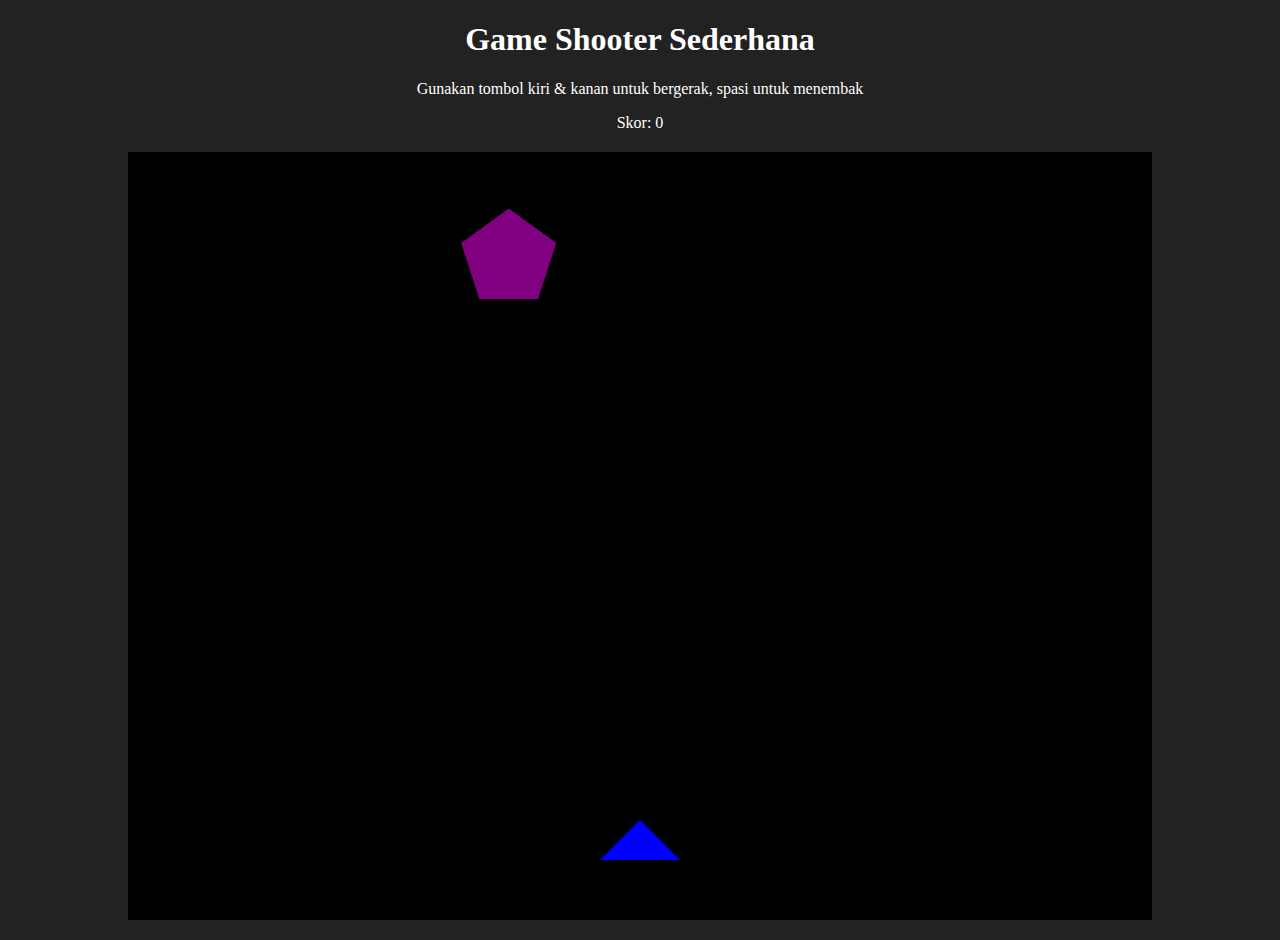
==== TUGAS AKHIR/gameshooter.html @ 0e68f843 "first commit" ====
<!DOCTYPE html>
<html lang="id">
<head>
    <meta charset="UTF-8">
    <meta name="viewport" content="width=device-width, initial-scale=1.0">
    <title>Game Shooter</title>
    <style>
        body {
            text-align: center;
            font-family: poppins;
            background-color: #222;
            color: white;
        }
        canvas {
            background-color: black;
            display: block;
            margin: 20px auto;
        }

    </style>
</head>
<body>
    <h1>Game Shooter Sederhana</h1>
    <p>Gunakan tombol kiri & kanan untuk bergerak, spasi untuk menembak</p>
    <p id="score">Skor: 0</p> <!-- Score Display -->
    <canvas id="gameCanvas" width="1024" height="768"></canvas>
    <script>
        const canvas = document.getElementById("gameCanvas");
        const ctx = canvas.getContext("2d");
        const scoreDisplay = document.getElementById("score");

        let player = {
            x: canvas.width / 2,
            y: canvas.height - 100,
            size: 40,
            speed: 5
        };

        let enemy = {
            x: Math.random() * (canvas.width - 200) + 100,
            y: Math.random() * 100,
            size: 50,
            speed: 2
        };

        let bullets = [];
        let score = 0;
        let keys = {};
        let canShoot = true; // Untuk cooldown tembakan

        window.addEventListener("keydown", (e) => {
            keys[e.code] = true;

            // Tambahkan cooldown untuk tembakan
            if (e.code === "Space" && canShoot) {
                bullets.push({ 
                    x: player.x, 
                    y: player.y - player.size / 2,
                    radius: 7, 
                    speed: 7 
                });
                canShoot = false;
                setTimeout(() => canShoot = true, 200); // Delay 200ms sebelum bisa menembak lagi
            }
        });

        window.addEventListener("keyup", (e) => delete keys[e.code]);

        function update() {
            if (keys["ArrowLeft"] && player.x > 0) {
                player.x -= player.speed;
            }
            if (keys["ArrowRight"] && player.x < canvas.width - player.size) {
                player.x += player.speed;
            }

            bullets.forEach((bullet, index) => {
                bullet.y -= bullet.speed;

                if (
                    bullet.y - bullet.radius < enemy.y + enemy.size &&
                    bullet.x > enemy.x - enemy.size &&
                    bullet.x < enemy.x + enemy.size
                ) {
                    bullets.splice(index, 1);
                    score += 1;
                    scoreDisplay.textContent = "Skor: " + score;

                    enemy.x = Math.random() * (canvas.width - 200) + 100;
                    enemy.y = Math.random() * 100;
                }

                if (bullet.y + bullet.radius < 0) {
                    bullets.splice(index, 1);
                }
            });

            enemy.y += enemy.speed;
            enemy.x += (Math.random() - 0.5) * 2; // Musuh gerak horizontal

            if (enemy.y > canvas.height) {
                enemy.x = Math.random() * (canvas.width - 200) + 100;
                enemy.y = Math.random() * 100;
            }

            // Game Over jika musuh menyentuh player
            if (
                enemy.y + enemy.size > player.y && 
                enemy.x > player.x - player.size &&
                enemy.x < player.x + player.size
            ) {
                alert("Game Over! Skor kamu: " + score);
                document.location.reload();
            }

            draw();
            requestAnimationFrame(update);
        }

        function draw() {
            ctx.clearRect(0, 0, canvas.width, canvas.height);

            ctx.fillStyle = "blue";
            ctx.beginPath();
            ctx.moveTo(player.x, player.y);
            ctx.lineTo(player.x - player.size, player.y + player.size);
            ctx.lineTo(player.x + player.size, player.y + player.size);
            ctx.closePath();
            ctx.fill();

            ctx.fillStyle = "purple";
            ctx.beginPath();
            for (let i = 0; i < 5; i++) {
                let angle = (Math.PI * 2 / 5) * i - Math.PI / 2;
                let x = enemy.x + Math.cos(angle) * enemy.size;
                let y = enemy.y + Math.sin(angle) * enemy.size;
                ctx.lineTo(x, y);
            }
            ctx.closePath();
            ctx.fill();

            ctx.fillStyle = "red";
            bullets.forEach(bullet => {
                ctx.beginPath();
                ctx.arc(bullet.x, bullet.y, bullet.radius, 0, Math.PI * 2);
                ctx.fill();
            });
        }

        update();
    </script>
</body>
</html>
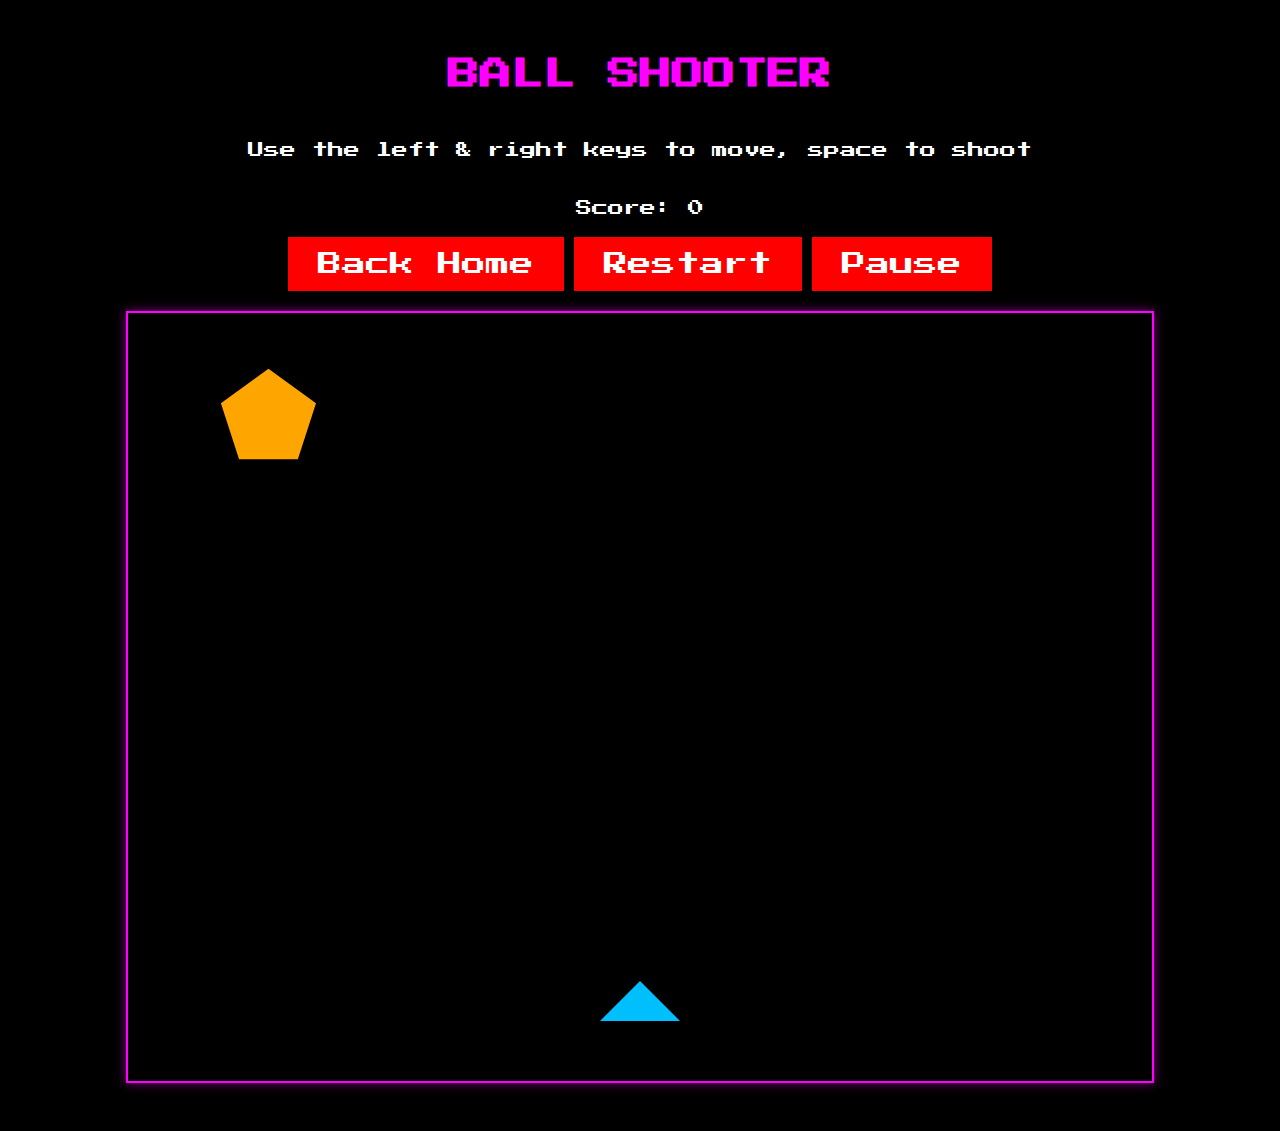
==== commit b47b5e86: "penambahan page start dan gameover" ====
--- a/TUGAS AKHIR/gameshooter.html
+++ b/TUGAS AKHIR/gameshooter.html
@@ -4,30 +4,24 @@
     <meta charset="UTF-8">
     <meta name="viewport" content="width=device-width, initial-scale=1.0">
     <title>Game Shooter</title>
-    <style>
-        body {
-            text-align: center;
-            font-family: poppins;
-            background-color: #222;
-            color: white;
-        }
-        canvas {
-            background-color: black;
-            display: block;
-            margin: 20px auto;
-        }
-
-    </style>
+    <link rel="stylesheet" href="styles.css">
 </head>
 <body>
-    <h1>Game Shooter Sederhana</h1>
-    <p>Gunakan tombol kiri & kanan untuk bergerak, spasi untuk menembak</p>
-    <p id="score">Skor: 0</p> <!-- Score Display -->
+    <h1>BALL SHOOTER</h1>
+    <p>Use the left & right keys to move, space to shoot</p>
+    <p id="score">Score: 0</p> <!-- Score Display -->
+    <div style="display: flex; gap: 10px;">
+        <button type="button" onclick="location.href='pageStart.html'">Back Home</button>
+        <button type="button" onclick="gameshooter.html">Restart</button> <!-- Restart Button -->
+        <button type="button" id="pauseButton">Pause</button> <!-- Pause Button -->
+    </div>
     <canvas id="gameCanvas" width="1024" height="768"></canvas>
+
     <script>
         const canvas = document.getElementById("gameCanvas");
         const ctx = canvas.getContext("2d");
         const scoreDisplay = document.getElementById("score");
+        const pauseButton = document.getElementById("pauseButton");
 
         let player = {
             x: canvas.width / 2,
@@ -46,27 +40,38 @@
         let bullets = [];
         let score = 0;
         let keys = {};
-        let canShoot = true; // Untuk cooldown tembakan
+        let canShoot = true; // For shooting cool down
+        let isPaused = false; // Pause state
 
         window.addEventListener("keydown", (e) => {
             keys[e.code] = true;
 
-            // Tambahkan cooldown untuk tembakan
-            if (e.code === "Space" && canShoot) {
-                bullets.push({ 
-                    x: player.x, 
+            // Add cool down for shooting
+            if (e.code === "Space" && canShoot && !isPaused) {
+                bullets.push({
+                    x: player.x,
                     y: player.y - player.size / 2,
-                    radius: 7, 
-                    speed: 7 
+                    radius: 7,
+                    speed: 7
                 });
                 canShoot = false;
-                setTimeout(() => canShoot = true, 200); // Delay 200ms sebelum bisa menembak lagi
+                setTimeout(() => canShoot = true, 200); // 200ms delay before shooting again
             }
         });
 
         window.addEventListener("keyup", (e) => delete keys[e.code]);
 
+        pauseButton.addEventListener("click", () => {
+            isPaused = !isPaused;
+            pauseButton.textContent = isPaused ? "Resume" : "Pause";
+            if (!isPaused) {
+                update();
+            }
+        });
+
         function update() {
+            if (isPaused) return;
+
             if (keys["ArrowLeft"] && player.x > 0) {
                 player.x -= player.speed;
             }
@@ -79,12 +84,12 @@
 
                 if (
                     bullet.y - bullet.radius < enemy.y + enemy.size &&
-                    bullet.x > enemy.x - enemy.size &&
+                    bullet.x > enemy.x &&
                     bullet.x < enemy.x + enemy.size
                 ) {
                     bullets.splice(index, 1);
                     score += 1;
-                    scoreDisplay.textContent = "Skor: " + score;
+                    scoreDisplay.textContent = "Score: " + score;
 
                     enemy.x = Math.random() * (canvas.width - 200) + 100;
                     enemy.y = Math.random() * 100;
@@ -96,21 +101,25 @@
             });
 
             enemy.y += enemy.speed;
-            enemy.x += (Math.random() - 0.5) * 2; // Musuh gerak horizontal
+            // Keep enemy within canvas bounds
+            if (enemy.x < 0) {
+                enemy.x = 0;
+            } else if (enemy.x > canvas.width - enemy.size) {
+                enemy.x = canvas.width - enemy.size;
+            }
 
             if (enemy.y > canvas.height) {
                 enemy.x = Math.random() * (canvas.width - 200) + 100;
                 enemy.y = Math.random() * 100;
             }
 
-            // Game Over jika musuh menyentuh player
+            // Game Over if enemy touches player
             if (
-                enemy.y + enemy.size > player.y && 
+                enemy.y + enemy.size > player.y &&
                 enemy.x > player.x - player.size &&
                 enemy.x < player.x + player.size
             ) {
-                alert("Game Over! Skor kamu: " + score);
-                document.location.reload();
+                window.location.href = "pagegameover.html"; // Redirect to pageStart.html
             }
 
             draw();
@@ -120,7 +129,8 @@
         function draw() {
             ctx.clearRect(0, 0, canvas.width, canvas.height);
 
-            ctx.fillStyle = "blue";
+            // Draw player
+            ctx.fillStyle = "deepskyblue";
             ctx.beginPath();
             ctx.moveTo(player.x, player.y);
             ctx.lineTo(player.x - player.size, player.y + player.size);
@@ -128,7 +138,8 @@
             ctx.closePath();
             ctx.fill();
 
-            ctx.fillStyle = "purple";
+            // Draw enemy (Pac-Man shape)
+            ctx.fillStyle = "orange";
             ctx.beginPath();
             for (let i = 0; i < 5; i++) {
                 let angle = (Math.PI * 2 / 5) * i - Math.PI / 2;
@@ -139,6 +150,7 @@
             ctx.closePath();
             ctx.fill();
 
+            // Draw bullets
             ctx.fillStyle = "red";
             bullets.forEach(bullet => {
                 ctx.beginPath();
--- a/TUGAS AKHIR/styles.css
+++ b/TUGAS AKHIR/styles.css
@@ -0,0 +1,88 @@
+@import url('https://fonts.googleapis.com/css2?family=Press+Start+2P&display=swap');
+
+* {
+    padding: 0;
+    box-sizing: border-box;
+}
+@keyframes neon {
+    0%, 100% {
+        text-shadow: 
+            0 0 5px #fff, 
+            0 0 10px  #ff00ff,
+            0 0 20px #ff00ff, 
+            0 0 30px #ff00ff, 
+            0 0 40px #ff00ff, 
+            0 0 50px #ff00ff, 
+            0 0 60px #ff00ff;
+    }
+    50% {
+        text-shadow: 
+            0 0 5px #fff, 
+            0 0 10px  #ff00ff,
+            0 0 20px #ff00ff, 
+            0 0 30px #ff00ff, 
+            0 0 40px #ff00ff, 
+            0 0 50px #ff00ff, 
+            0 0 60px #ff00ff;
+    }
+}
+
+h1, h2, h3, h4, h5, h6 {
+    margin: 10dp;
+    animation: neon 1.5s infinite alternate;
+}
+
+
+body {
+    text-align: center;
+    font-family: 'Press Start 2P', cursive;
+    background-color: #000;
+    color: #fff;
+    line-height: 1.6;
+    min-height: 100vh;
+    display: flex;
+    flex-direction: column;
+    justify-content: center;
+    align-items: center;
+    padding: 20px;
+}
+
+button {
+    font-family: 'Press Start 2P', cursive;
+    background-color: #ff0000;
+    color: white;
+    border: none;
+    padding: 15px 30px;
+    font-size: 1.5em;
+    cursor: pointer;
+    transition: background-color 0.3s;
+}
+button:hover {
+    background-color: #cc0000;
+}
+
+h1, h2, h3, h4, h5, h6 {
+    font-family: 'Press Start 2P', cursive;
+    color: #ff00ff; /* Bright magenta color */
+    animation: neon 1.5s infinite alternate;
+}
+
+canvas {
+    background-color: #000;
+    display: block;
+    margin: 20px auto;
+    border: 2px solid #ff00ff; /* Bright magenta color */
+    border-radius: 0; /* No border radius for a more pixelated look */
+    box-shadow: 0 0 10px rgba(255, 0, 255, 0.5); /* Magenta shadow */
+}
+
+@media (max-width: 768px) {
+    body {
+        padding: 10px;
+    }
+
+    canvas {
+        width: 90%;
+        height: auto;
+    }
+}
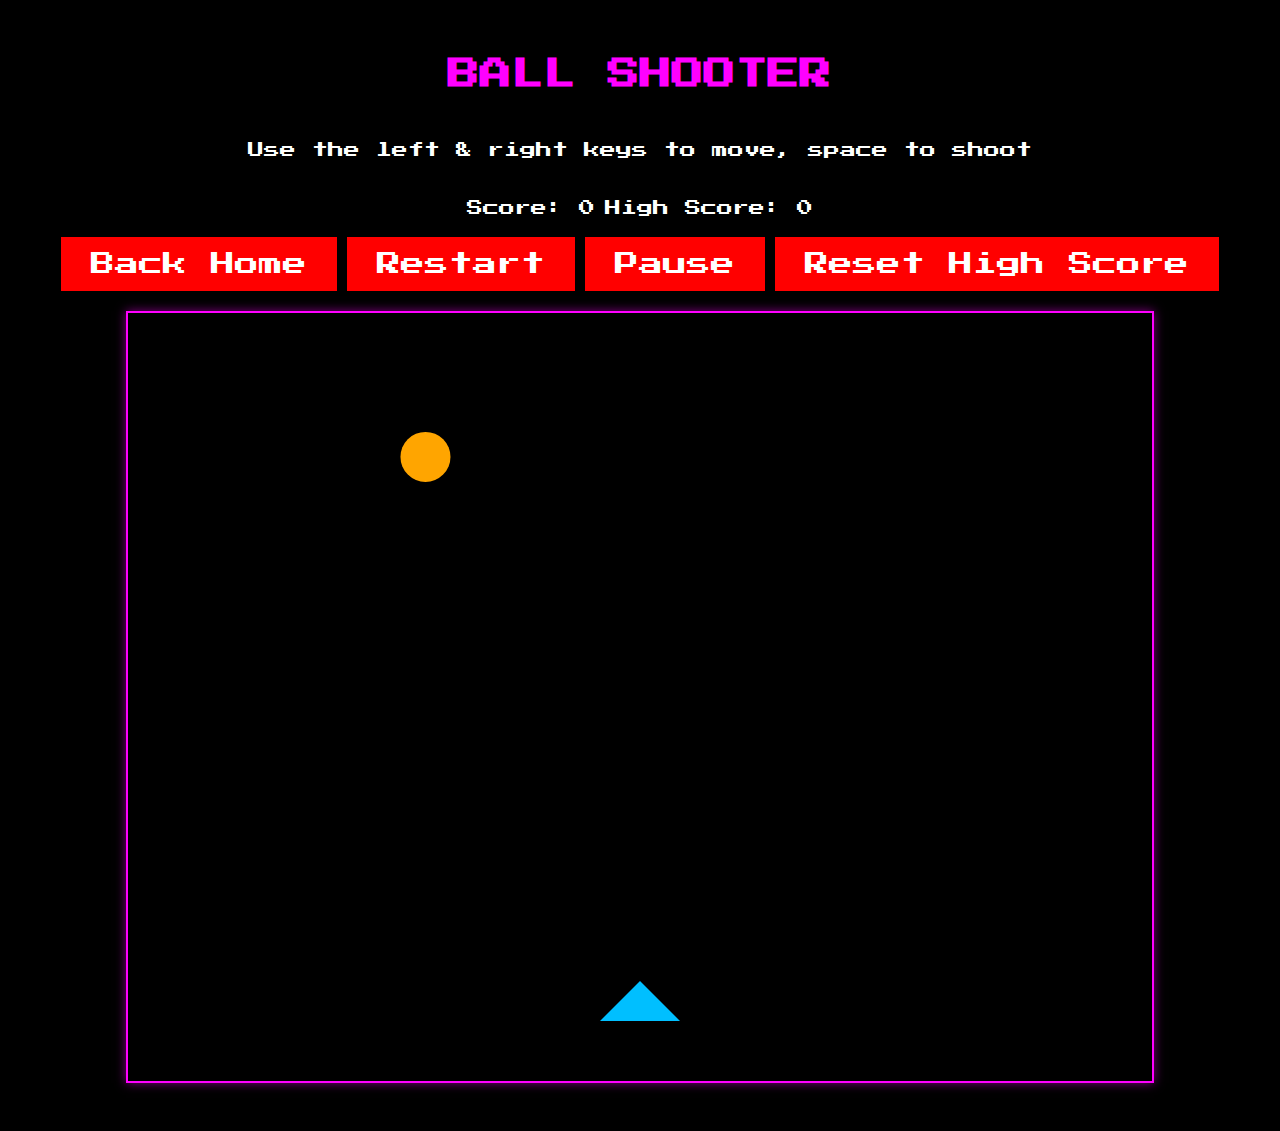
==== commit 847a08c4: "fix highscore" ====
--- a/TUGAS AKHIR/gameshooter.html
+++ b/TUGAS AKHIR/gameshooter.html
@@ -9,157 +9,138 @@
 <body>
     <h1>BALL SHOOTER</h1>
     <p>Use the left & right keys to move, space to shoot</p>
-    <p id="score">Score: 0</p> <!-- Score Display -->
     <div style="display: flex; gap: 10px;">
+    <p id="score">Score: 0      </p> <!-- Score Display -->
+    <p id="highScore">High Score: 0</p> <!-- High Score Display -->
+    </div>
+    
+    <div style="display: flex; gap: 10px; margin-right: 10dp;">
         <button type="button" onclick="location.href='pageStart.html'">Back Home</button>
-        <button type="button" onclick="gameshooter.html">Restart</button> <!-- Restart Button -->
+        <button type="button" onclick="location.reload()">Restart</button> <!-- Restart Button -->
         <button type="button" id="pauseButton">Pause</button> <!-- Pause Button -->
+    <button type="button" id="resetHighScore">Reset High Score</button> <!-- Reset High Score Button -->
     </div>
+
     <canvas id="gameCanvas" width="1024" height="768"></canvas>
 
     <script>
-        const canvas = document.getElementById("gameCanvas");
-        const ctx = canvas.getContext("2d");
-        const scoreDisplay = document.getElementById("score");
-        const pauseButton = document.getElementById("pauseButton");
+       let highScore = localStorage.getItem("highScore") || 0;
+document.getElementById("highScore").textContent = "High Score: " + highScore;
+const canvas = document.getElementById("gameCanvas");
+const ctx = canvas.getContext("2d");
+const scoreDisplay = document.getElementById("score");
+const pauseButton = document.getElementById("pauseButton");
+const resetHighScoreButton = document.getElementById("resetHighScore");
 
-        let player = {
-            x: canvas.width / 2,
-            y: canvas.height - 100,
-            size: 40,
-            speed: 5
-        };
+let player = { x: canvas.width / 2, y: canvas.height - 100, size: 40, speed: 5 };
+let enemy = { x: Math.random() * (canvas.width - 200) + 100, y: Math.random() * 100, size: 50, speed: 2 };
+let bullets = [];
+let score = 0;
+let keys = {};
+let canShoot = true;
+let isPaused = false;
+let animationFrameId;
 
-        let enemy = {
-            x: Math.random() * (canvas.width - 200) + 100,
-            y: Math.random() * 100,
-            size: 50,
-            speed: 2
-        };
+window.addEventListener("keydown", (e) => {
+    keys[e.code] = true;
 
-        let bullets = [];
-        let score = 0;
-        let keys = {};
-        let canShoot = true; // For shooting cool down
-        let isPaused = false; // Pause state
+    if (e.code === "Space" && canShoot && !isPaused) {
+        bullets.push({ x: player.x, y: player.y - player.size / 2, radius: 7, speed: 7 });
+        canShoot = false;
+        setTimeout(() => canShoot = true, 200);
+    }
+});
 
-        window.addEventListener("keydown", (e) => {
-            keys[e.code] = true;
+window.addEventListener("keyup", (e) => delete keys[e.code]);
 
-            // Add cool down for shooting
-            if (e.code === "Space" && canShoot && !isPaused) {
-                bullets.push({
-                    x: player.x,
-                    y: player.y - player.size / 2,
-                    radius: 7,
-                    speed: 7
-                });
-                canShoot = false;
-                setTimeout(() => canShoot = true, 200); // 200ms delay before shooting again
-            }
-        });
+pauseButton.addEventListener("click", () => {
+    isPaused = !isPaused;
+    pauseButton.textContent = isPaused ? "Resume" : "Pause";
+    if (!isPaused) update();
+});
 
-        window.addEventListener("keyup", (e) => delete keys[e.code]);
+resetHighScoreButton.addEventListener("click", () => {
+    localStorage.setItem("highScore", 0);
+    document.getElementById("highScore").textContent = "High Score: 0";
+});
 
-        pauseButton.addEventListener("click", () => {
-            isPaused = !isPaused;
-            pauseButton.textContent = isPaused ? "Resume" : "Pause";
-            if (!isPaused) {
-                update();
-            }
-        });
+function update() {
+    if (isPaused) return;
 
-        function update() {
-            if (isPaused) return;
+    if (keys["ArrowLeft"] && player.x > 0) player.x -= player.speed;
+    if (keys["ArrowRight"] && player.x < canvas.width - player.size) player.x += player.speed;
 
-            if (keys["ArrowLeft"] && player.x > 0) {
-                player.x -= player.speed;
-            }
-            if (keys["ArrowRight"] && player.x < canvas.width - player.size) {
-                player.x += player.speed;
-            }
+    bullets.forEach((bullet, index) => {
+        bullet.y -= bullet.speed;
 
-            bullets.forEach((bullet, index) => {
-                bullet.y -= bullet.speed;
-
-                if (
-                    bullet.y - bullet.radius < enemy.y + enemy.size &&
-                    bullet.x > enemy.x &&
-                    bullet.x < enemy.x + enemy.size
-                ) {
-                    bullets.splice(index, 1);
-                    score += 1;
-                    scoreDisplay.textContent = "Score: " + score;
-
-                    enemy.x = Math.random() * (canvas.width - 200) + 100;
-                    enemy.y = Math.random() * 100;
-                }
-
-                if (bullet.y + bullet.radius < 0) {
-                    bullets.splice(index, 1);
-                }
-            });
-
-            enemy.y += enemy.speed;
-            // Keep enemy within canvas bounds
-            if (enemy.x < 0) {
-                enemy.x = 0;
-            } else if (enemy.x > canvas.width - enemy.size) {
-                enemy.x = canvas.width - enemy.size;
-            }
-
-            if (enemy.y > canvas.height) {
-                enemy.x = Math.random() * (canvas.width - 200) + 100;
-                enemy.y = Math.random() * 100;
-            }
-
-            // Game Over if enemy touches player
-            if (
-                enemy.y + enemy.size > player.y &&
-                enemy.x > player.x - player.size &&
-                enemy.x < player.x + player.size
-            ) {
-                window.location.href = "pagegameover.html"; // Redirect to pageStart.html
-            }
-
-            draw();
-            requestAnimationFrame(update);
+        if (
+            bullet.y - bullet.radius < enemy.y + enemy.size &&
+            bullet.x > enemy.x && bullet.x < enemy.x + enemy.size
+        ) {
+            bullets.splice(index, 1);
+            score++;
+            scoreDisplay.textContent = "Score: " + score;
+            updateHighScore(score);
+            enemy.x = Math.random() * (canvas.width - 200) + 100;
+            enemy.y = Math.random() * 100;
         }
 
-        function draw() {
-            ctx.clearRect(0, 0, canvas.width, canvas.height);
+        if (bullet.y + bullet.radius < 0) bullets.splice(index, 1);
+    });
 
-            // Draw player
-            ctx.fillStyle = "deepskyblue";
-            ctx.beginPath();
-            ctx.moveTo(player.x, player.y);
-            ctx.lineTo(player.x - player.size, player.y + player.size);
-            ctx.lineTo(player.x + player.size, player.y + player.size);
-            ctx.closePath();
-            ctx.fill();
+    enemy.y += enemy.speed;
+    if (enemy.y > canvas.height) {
+        enemy.x = Math.random() * (canvas.width - 200) + 100;
+        enemy.y = Math.random() * 100;
+    }
 
-            // Draw enemy (Pac-Man shape)
-            ctx.fillStyle = "orange";
-            ctx.beginPath();
-            for (let i = 0; i < 5; i++) {
-                let angle = (Math.PI * 2 / 5) * i - Math.PI / 2;
-                let x = enemy.x + Math.cos(angle) * enemy.size;
-                let y = enemy.y + Math.sin(angle) * enemy.size;
-                ctx.lineTo(x, y);
-            }
-            ctx.closePath();
-            ctx.fill();
+    if (
+        enemy.y + enemy.size > player.y &&
+        enemy.x + enemy.size > player.x &&
+        enemy.x < player.x + player.size
+    ) {
+        updateHighScore(score);
+        cancelAnimationFrame(animationFrameId);
+        window.location.href = "pagegameover.html";
+    }
 
-            // Draw bullets
-            ctx.fillStyle = "red";
-            bullets.forEach(bullet => {
-                ctx.beginPath();
-                ctx.arc(bullet.x, bullet.y, bullet.radius, 0, Math.PI * 2);
-                ctx.fill();
-            });
-        }
+    draw();
+    animationFrameId = requestAnimationFrame(update);
+}
 
-        update();
+function draw() {
+    ctx.clearRect(0, 0, canvas.width, canvas.height);
+
+    ctx.fillStyle = "deepskyblue";
+    ctx.beginPath();
+    ctx.moveTo(player.x, player.y);
+    ctx.lineTo(player.x - player.size, player.y + player.size);
+    ctx.lineTo(player.x + player.size, player.y + player.size);
+    ctx.closePath();
+    ctx.fill();
+
+    ctx.fillStyle = "orange";
+    ctx.beginPath();
+    ctx.arc(enemy.x, enemy.y, enemy.size / 2, 0, Math.PI * 2);
+    ctx.fill();
+
+    ctx.fillStyle = "red";
+    bullets.forEach(bullet => {
+        ctx.beginPath();
+        ctx.arc(bullet.x, bullet.y, bullet.radius, 0, Math.PI * 2);
+        ctx.fill();
+    });
+}
+
+function updateHighScore(score) {
+    if (score > highScore) {
+        highScore = score;
+        localStorage.setItem("highScore", highScore);
+        document.getElementById("highScore").textContent = "High Score: " + highScore;
+    }
+}
+
+update();
     </script>
 </body>
 </html>
--- a/TUGAS AKHIR/styles.css
+++ b/TUGAS AKHIR/styles.css
@@ -2,30 +2,10 @@
 
 * {
     padding: 0;
+    margin: 10dp;
     box-sizing: border-box;
 }
-@keyframes neon {
-    0%, 100% {
-        text-shadow: 
-            0 0 5px #fff, 
-            0 0 10px  #ff00ff,
-            0 0 20px #ff00ff, 
-            0 0 30px #ff00ff, 
-            0 0 40px #ff00ff, 
-            0 0 50px #ff00ff, 
-            0 0 60px #ff00ff;
-    }
-    50% {
-        text-shadow: 
-            0 0 5px #fff, 
-            0 0 10px  #ff00ff,
-            0 0 20px #ff00ff, 
-            0 0 30px #ff00ff, 
-            0 0 40px #ff00ff, 
-            0 0 50px #ff00ff, 
-            0 0 60px #ff00ff;
-    }
-}
+
 
 h1, h2, h3, h4, h5, h6 {
     margin: 10dp;
@@ -48,6 +28,9 @@
 }
 
 button {
+    display: flex;
+    gap: 10px;
+    justify-content: center;
     font-family: 'Press Start 2P', cursive;
     background-color: #ff0000;
     color: white;
@@ -64,7 +47,6 @@
 h1, h2, h3, h4, h5, h6 {
     font-family: 'Press Start 2P', cursive;
     color: #ff00ff; /* Bright magenta color */
-    animation: neon 1.5s infinite alternate;
 }
 
 canvas {
